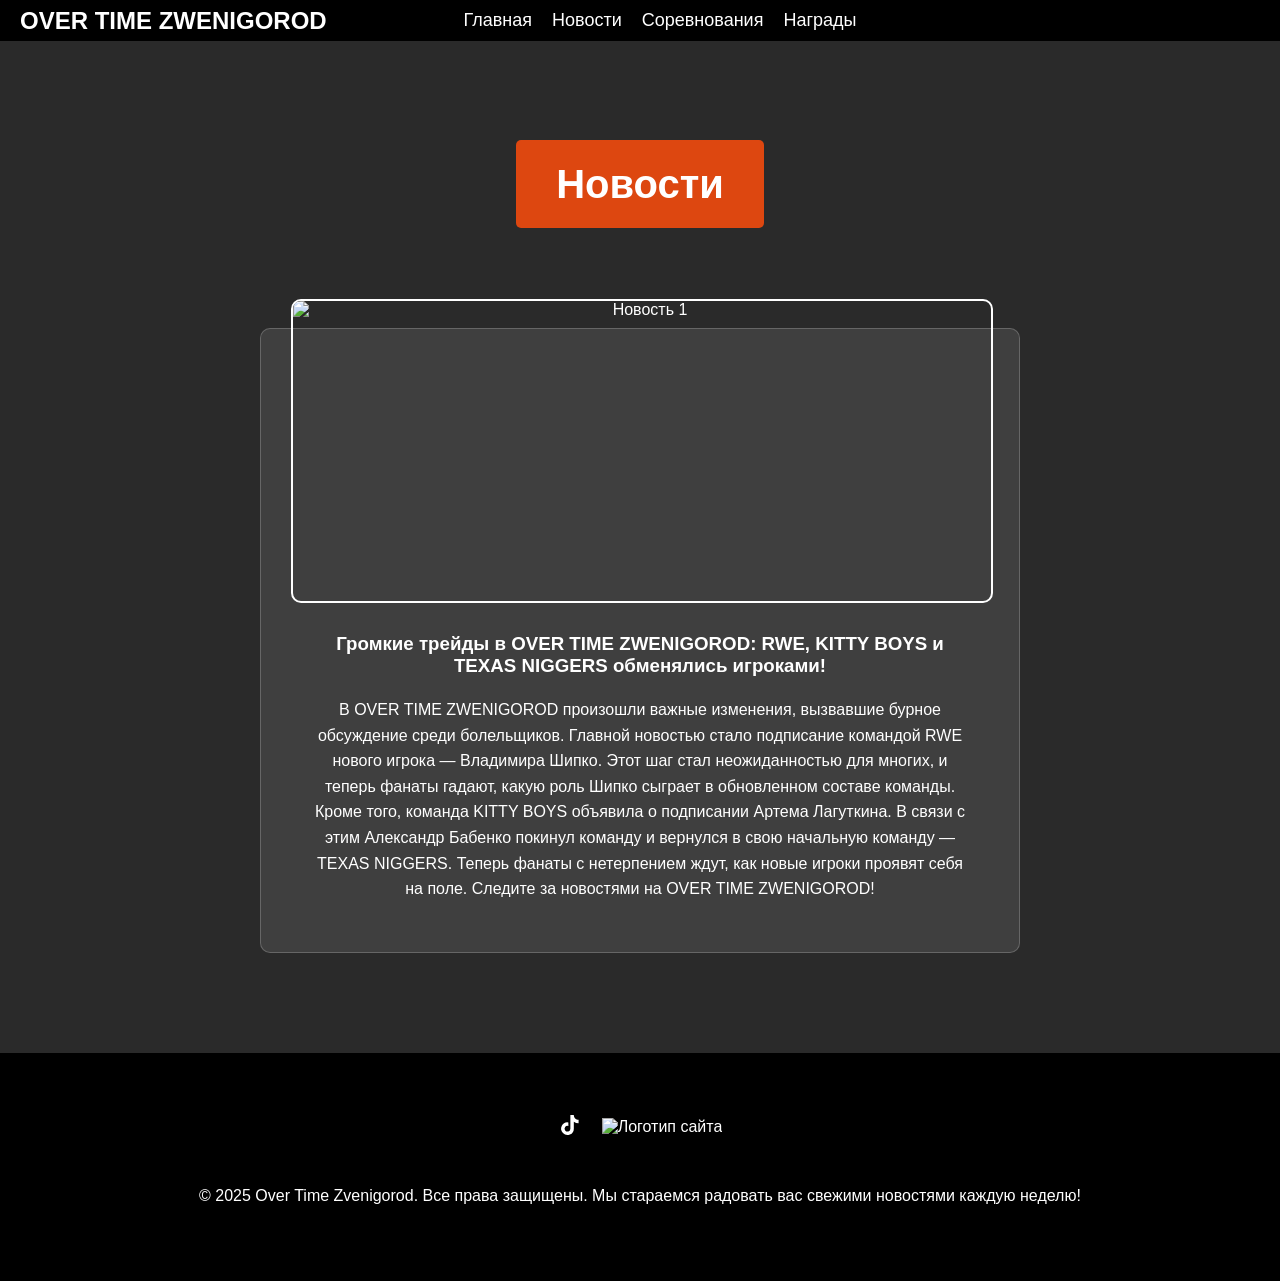
==== news/index.html @ 809737cd "Update index.html" ====
<!DOCTYPE html>
<html lang="ru">
<head>
    <!-- Основные метатеги -->
    <meta charset="UTF-8">
    <meta name="viewport" content="width=device-width, initial-scale=1.0">
    <title>Новости - Over Time Zvenigorod</title>
    <meta name="description" content="Официальный сайт баскетбольной лиги Over Time Zvenigorod. Расписание матчей, турнирная таблица, новости и результаты.">
    <meta name="keywords" content="Over Time Zvenigorod, OTZ, баскетбол, расписание матчей, турнирная таблица, новости, результаты, баскетбольная лига">
    <meta name="author" content="Over Time Zvenigorod">

    <!-- Open Graph метатеги для соцсетей и поисковиков -->
    <meta property="og:title" content="Over Time Zvenigorod - Баскетбольная лига">
    <meta property="og:description" content="Официальный сайт баскетбольной лиги Over Time Zvenigorod. Расписание матчей, турнирная таблица, новости и результаты.">
    <meta property="og:image" content="https://otz2025.github.io/otz2025/img/OTZ3.png"> <!-- Укажите полный URL логотипа -->
    <meta property="og:url" content="https://otz2025.github.io/otz2025/news/">
    <meta property="og:type" content="website">

    <!-- Twitter Card метатеги -->
    <meta name="twitter:card" content="summary_large_image">
    <meta name="twitter:title" content="Over Time Zvenigorod - Баскетбольная лига">
    <meta name="twitter:description" content="Официальный сайт баскетбольной лиги Over Time Zvenigorod. Расписание матчей, турнирная таблица, новости и результаты.">
    <meta name="twitter:image" content="https://otz2025.github.io/otz2025/img/OTZ3.png"> <!-- Укажите полный URL логотипа -->

    <!-- Фавиконка -->
    <link rel="icon" type="image/png" href="/otz2025/img/OTZ3.png">

    <!-- Каноническая ссылка -->
    <link rel="canonical" href="https://otz2025.github.io/otz2025/news/">

    <!-- Подтверждение для Google Search Console -->
    <meta name="google-site-verification" content="8HjvCESaYUgIvvERAwoEaYd3x6xdpR_ccWMwwkwgoA4" />

    <!-- Подтверждение для Яндекс.Вебмастер -->
    <meta name="yandex-verification" content="143713e69ae2928c" />

    <meta charset="UTF-8">
    <meta name="viewport" content="width=device-width, initial-scale=1.0">

    <style>
        /* Общие стили */
        body {
            font-family: Arial, sans-serif;
            margin: 0;
            padding: 0;
            background-color: #2a2a2a;
            color: white;
            display: flex;
            flex-direction: column;
            min-height: 100vh;
        }

        /* Фиксированное меню */
        header {
            position: fixed;
            top: 0;
            width: 100%;
            background-color: rgba(0, 0, 0, 1);
            display: flex;
            justify-content: center;
            align-items: center;
            padding: 10px 20px;
            z-index: 1000;
            transition: background-color 0.3s ease;
        }

        header.scrolled {
            background-color: rgba(0, 0, 0, 0.7);
        }

        header .logo {
            position: absolute;
            left: 20px;
            font-size: 24px;
            font-weight: bold;
            color: white;
        }

        header nav {
            display: flex;
            gap: 20px;
            justify-content: center; /* Центрирование по горизонтали */
            align-items: center; /* Центрирование по вертикали */
            margin: 0 auto; /* Центрирование навигации */
        }

        header nav a {
            color: white;
            text-decoration: none;
            font-size: 18px !important; /* Добавлено !important */
            transition: color 0.3s ease;
            white-space: nowrap; /* Запрет переноса текста */
        }

        header nav a:hover {
            color: #ccc;
        }

        /* Основной контент */
        .content {
            padding: 40px 20px;
            max-width: 1200px;
            margin: 0 auto;
            padding-top: 100px;
            flex: 1;
            box-sizing: border-box;
            text-align: center; /* Центрирование содержимого по горизонтали */
        }

        .content h2 {
            font-size: 40px;
            margin: 40px auto 40px; /* Увеличенный отступ сверху */
            line-height: 1.2;
            display: inline-block; /* Чтобы прямоугольник был по ширине текста */
            padding: 20px 40px; /* Отступы для текста */
            background-color: #dd4710; /* Цвет прямоугольника */
            border-radius: 5px; /* Закругленные углы */
        }

        /* Блок с новостями */
        .news {
            display: flex;
            flex-wrap: wrap;
            gap: 40px;
            margin-bottom: 60px;
            justify-content: center;
        }

        .news-item {
            background-color: rgba(255, 255, 255, 0.1);
            padding: 30px;
            border-radius: 10px;
            border: 1px solid rgba(255, 255, 255, 0.2);
            width: calc(100% - 40px);
            max-width: 800px;
            box-sizing: border-box;
            margin-top: 60px;
            text-align: center; /* Центрирование текста внутри блока новости */
        }

        .news-item img {
            width: 100%;
            height: 300px;
            border-radius: 10px;
            border: 2px solid white;
            object-fit: cover;
            margin: -60px auto 30px;
            display: block;
        }

        .news-item .text {
            padding: 0 20px;
            text-align: center; /* Центрирование текста внутри блока новости */
        }

        .news-item h3 {
            text-align: center; /* Центрирование заголовка */
            margin-bottom: 20px; /* Отступ снизу для заголовка */
        }

        .news-item p {
            line-height: 1.6;
            font-size: 16px;
            margin-bottom: 20px;
        }

        /* Футер */
        footer {
            background-color: #000;
            padding: 60px 20px;
            width: 100%;
            box-sizing: border-box;
            margin-top: auto;
        }

        .footer-content {
            max-width: 1200px;
            margin: 0 auto;
            display: flex;
            flex-direction: column;
            align-items: center;
            gap: 30px;
            text-align: center;
        }

        .social-links {
            display: flex;
            gap: 20px;
            align-items: center; /* Выравнивание иконок по центру */
        }

        .social-links a {
            color: white;
            text-decoration: none;
            transition: transform 0.3s ease, opacity 0.3s ease;
        }

        .social-links a:hover {
            transform: scale(1.1); /* Увеличение при наведении */
            opacity: 0.8; /* Легкое затемнение */
        }

        .social-links img {
            width: 24px;
            height: 24px;
        }

        /* Адаптация для мобильных */
        @media (max-width: 768px) {
            header {
                flex-direction: column;
                padding: 10px;
            }

            header .logo {
                position: static;
                margin-bottom: 10px;
                text-align: center; /* Центрирование логотипа */
            }

            header nav {
                flex-direction: row; /* Горизонтальное расположение пунктов меню */
                gap: 10px;
                align-items: center; /* Центрирование пунктов меню */
            }

            .content {
                padding-top: 120px;
                padding-bottom: 40px;
            }

            .content h2 {
                font-size: 32px;
                margin: 60px auto 30px; /* Увеличенный отступ сверху для мобильных */
                padding: 15px 30px; /* Уменьшенные отступы для мобильных */
            }

            .news-item {
                width: 100%;
                margin-top: 40px;
                padding: 20px;
            }

            .news-item img {
                height: 200px;
                margin: -40px auto 20px;
            }

            footer {
                padding: 40px 15px;
            }
        }

        @media (max-width: 480px) {
            header nav {
                gap: 8px; /* Уменьшение отступов между пунктами меню */
            }

            .content {
                padding-top: 100px;
                padding: 20px;
            }
            
            .content h2 {
                font-size: 28px;
                margin: 80px auto 20px; /* Еще больше отступ сверху для маленьких экранов */
                padding: 10px 20px; /* Уменьшенные отступы для мобильных */
            }
            
            .news-item {
                margin-top: 30px;
                padding: 15px;
            }
            
            .news-item .text {
                padding: 0 10px;
            }
        }
    </style>
</head>
<body>
    <header id="header">
        <div class="logo">OVER TIME ZWENIGOROD</div>
        <nav>
            <a href="/otz2025/">Главная</a>
            <a href="/otz2025/news">Новости</a>
            <a href="/otz2025/table">Соревнования</a>
            <a href="/OverTimeZwenigorod/teams">Награды</a>
            <!--<a href="/OverTimeZwenigorod/teams">Команды</a>-->
        </nav>
    </header>

    <div class="content">
        <h2>Новости</h2>
        <div class="news">
            <div class="news-item">
                <img src="/otz2025/img/NEWS2.png" alt="Новость 1">
                <div class="text">
                    <h3>Громкие трейды в OVER TIME ZWENIGOROD: RWE, KITTY BOYS и TEXAS NIGGERS обменялись игроками!</h3>
                    <p>В OVER TIME ZWENIGOROD произошли важные изменения, вызвавшие бурное обсуждение среди болельщиков. Главной новостью стало подписание командой RWE нового игрока — Владимира Шипко. Этот шаг стал неожиданностью для многих, и теперь фанаты гадают, какую роль Шипко сыграет в обновленном составе команды.  

Кроме того, команда KITTY BOYS объявила о подписании Артема Лагуткина. В связи с этим Александр Бабенко покинул команду и вернулся в свою начальную команду — TEXAS NIGGERS. Теперь фанаты с нетерпением ждут, как новые игроки проявят себя на поле. Следите за новостями на OVER TIME ZWENIGOROD!</p>
                </div>
            </div>
            <!--<div class="news-item">
                <img src="/otz2025/img/news12.png" alt="Новость 2">
                <div class="text">
                    <h3>Новые правила лиги!</h3>
                    <p>Администрация OVER TIME ZWENIGOROD представила обновленные правила лиги. Основное изменение — возрастное ограничение: теперь играть могут только игроки, родившиеся не позже 2009 года. Исключение сделано для капитана клуба PAW PATROL, который может быть старше.

Отдельное внимание привлек Иван Карлюк, новый игрок TEXAS NIGGERS. Ему разрешили играть, несмотря на возраст, но если он начнет слишком сильно влиять на результаты команды, решение могут пересмотреть.

Похожая ситуация, возможно, складывается и в клубе KATTY BOYS. По неподтвержденным данным, в команду заявлен новый игрок — Глеб Ежов. Пока неизвестно, будет ли для него сделано исключение, как для Карлюка, но эта история уже вызывает интерес у болельщиков.

Новые правила вызвали споры среди клубов и болельщиков. Частичная отмена прошлых трейдов и исключения из правил ставят вопросы о справедливости.

Следите за новостями на OVER TIME ZWENIGOROD, чтобы быть в курсе всех обновлений!</p>
                </div>
            </div>
            <!-- Добавьте больше новостей по аналогии -->
        </div>
    </div>

    <footer>
        <div class="footer-content">
            <div class="social-links">
                <!-- Логотип TikTok -->
                <a href="https://www.tiktok.com/@otz.summer.league?_t=ZS-8uNhlZxvA0N&_r=1" target="_blank">
                    <svg xmlns="http://www.w3.org/2000/svg" width="24" height="24" viewBox="0 0 24 24" fill="white">
                        <path d="M19.589 6.686a4.793 4.793 0 0 1-3.77-4.245V2h-3.445v13.672a2.896 2.896 0 0 1-5.201 1.743l-.002-.001.002.001a2.895 2.895 0 0 1 3.183-4.51v-3.5a6.329 6.329 0 0 0-5.394 10.692 6.33 6.33 0 0 0 10.857-4.424V8.687a8.182 8.182 0 0 0 4.773 1.526V6.79a4.831 4.831 0 0 1-1.003-.104z"/>
                    </svg>
                </a>
                <!-- Ваша картинка -->
                <a href="https://t.me/pisunapidora" target="_blank">
                    <img src="/otz2025/img/TG.png" alt="Логотип сайта">
                </a>
            </div>
            <p>© 2025 Over Time Zvenigorod. Все права защищены. Мы стараемся радовать вас свежими новостями каждую неделю!</p>
        </div>
    </footer>

    <script>
        window.addEventListener('scroll', () => {
            const header = document.getElementById('header');
            header.classList.toggle('scrolled', window.scrollY > 50);
        });
    </script>
</body>
</html>
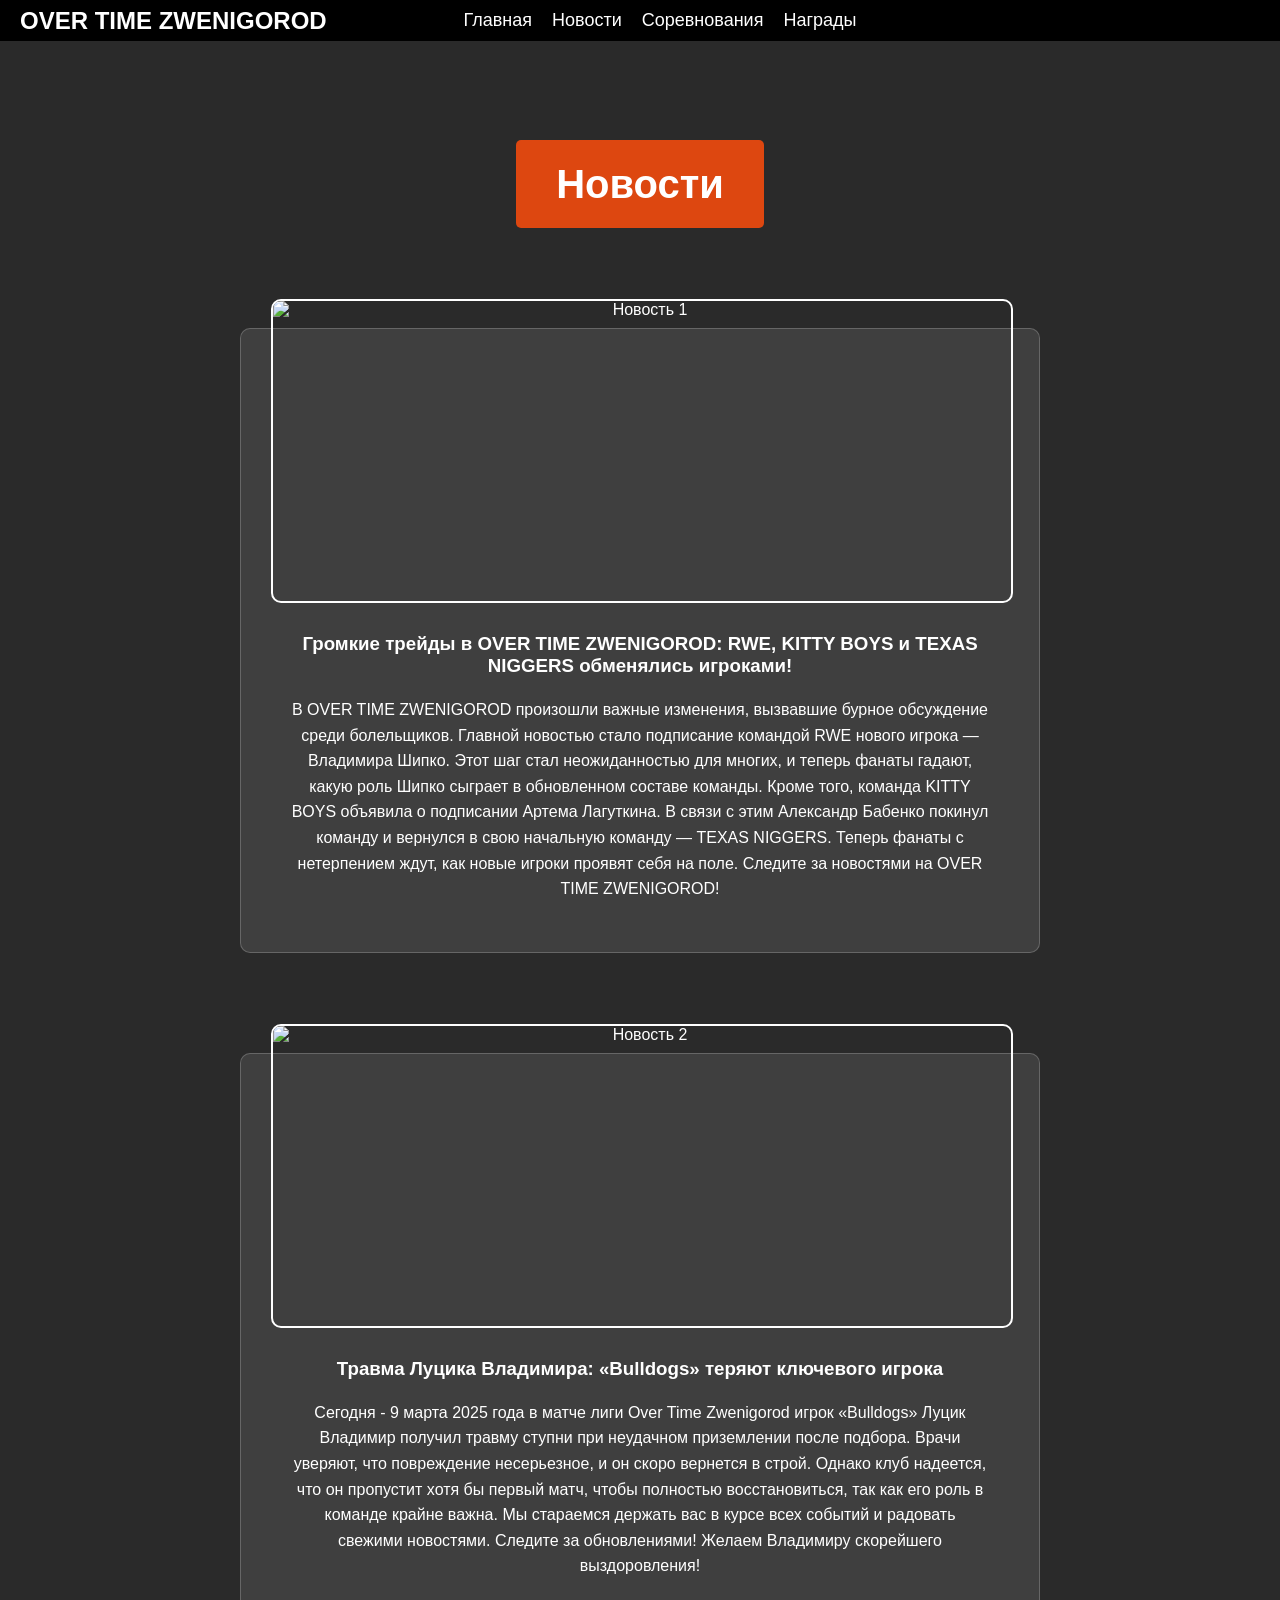
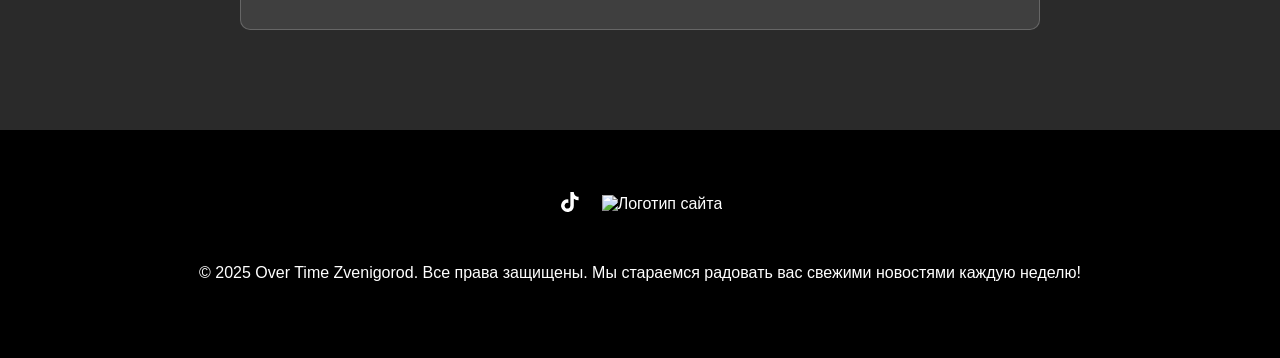
==== commit 9e735340: "Update index.html" ====
--- a/news/index.html
+++ b/news/index.html
@@ -285,7 +285,7 @@
             <a href="/otz2025/">Главная</a>
             <a href="/otz2025/news">Новости</a>
             <a href="/otz2025/table">Соревнования</a>
-            <a href="/OverTimeZwenigorod/teams">Награды</a>
+            <a href="/otz2025/reward">Награды</a>
             <!--<a href="/OverTimeZwenigorod/teams">Команды</a>-->
         </nav>
     </header>
@@ -302,19 +302,13 @@
 Кроме того, команда KITTY BOYS объявила о подписании Артема Лагуткина. В связи с этим Александр Бабенко покинул команду и вернулся в свою начальную команду — TEXAS NIGGERS. Теперь фанаты с нетерпением ждут, как новые игроки проявят себя на поле. Следите за новостями на OVER TIME ZWENIGOROD!</p>
                 </div>
             </div>
-            <!--<div class="news-item">
-                <img src="/otz2025/img/news12.png" alt="Новость 2">
+            <div class="news-item">
+                <img src="/otz2025/img/news1.png" alt="Новость 2">
                 <div class="text">
-                    <h3>Новые правила лиги!</h3>
-                    <p>Администрация OVER TIME ZWENIGOROD представила обновленные правила лиги. Основное изменение — возрастное ограничение: теперь играть могут только игроки, родившиеся не позже 2009 года. Исключение сделано для капитана клуба PAW PATROL, который может быть старше.
-
-Отдельное внимание привлек Иван Карлюк, новый игрок TEXAS NIGGERS. Ему разрешили играть, несмотря на возраст, но если он начнет слишком сильно влиять на результаты команды, решение могут пересмотреть.
-
-Похожая ситуация, возможно, складывается и в клубе KATTY BOYS. По неподтвержденным данным, в команду заявлен новый игрок — Глеб Ежов. Пока неизвестно, будет ли для него сделано исключение, как для Карлюка, но эта история уже вызывает интерес у болельщиков.
-
-Новые правила вызвали споры среди клубов и болельщиков. Частичная отмена прошлых трейдов и исключения из правил ставят вопросы о справедливости.
-
-Следите за новостями на OVER TIME ZWENIGOROD, чтобы быть в курсе всех обновлений!</p>
+                    <h3>Травма Луцика Владимира: «Bulldogs» теряют ключевого игрока</h3>
+                    <p>Сегодня - 9 марта 2025 года в матче лиги Over Time Zwenigorod игрок «Bulldogs» Луцик Владимир получил травму ступни при неудачном приземлении после подбора. Врачи уверяют, что повреждение несерьезное, и он скоро вернется в строй. Однако клуб надеется, что он пропустит хотя бы первый матч, чтобы полностью восстановиться, так как его роль в команде крайне важна.  
+
+Мы стараемся держать вас в курсе всех событий и радовать свежими новостями. Следите за обновлениями! Желаем Владимиру скорейшего выздоровления!</p>
                 </div>
             </div>
             <!-- Добавьте больше новостей по аналогии -->
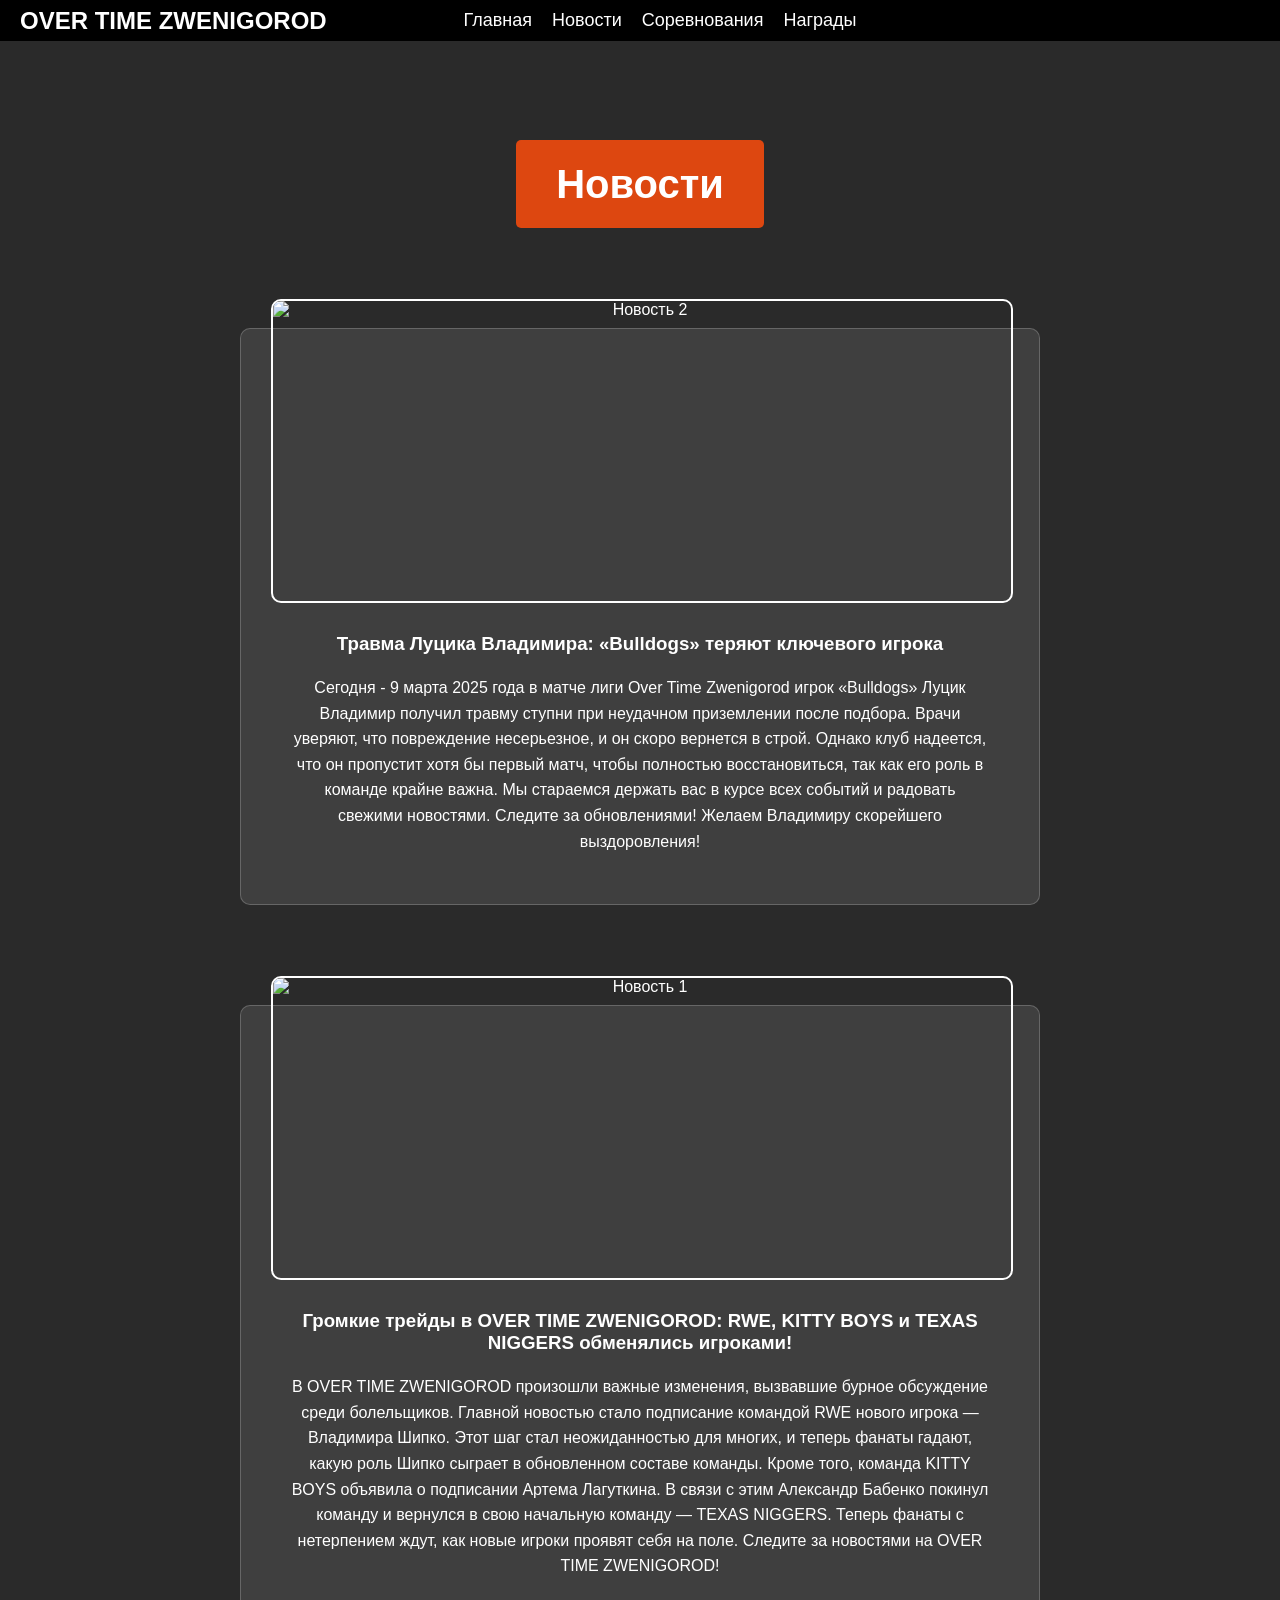
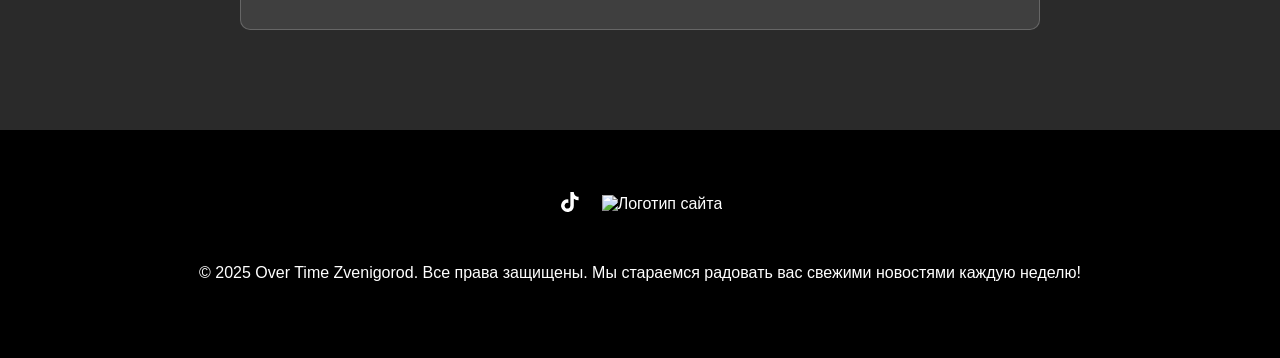
==== commit cd84b4f1: "Update index.html" ====
--- a/news/index.html
+++ b/news/index.html
@@ -294,21 +294,22 @@
         <h2>Новости</h2>
         <div class="news">
             <div class="news-item">
+                <img src="/otz2025/img/IMG_0937.jpeg" alt="Новость 2">
+                <div class="text">
+                    <h3>Травма Луцика Владимира: «Bulldogs» теряют ключевого игрока</h3>
+                    <p>Сегодня - 9 марта 2025 года в матче лиги Over Time Zwenigorod игрок «Bulldogs» Луцик Владимир получил травму ступни при неудачном приземлении после подбора. Врачи уверяют, что повреждение несерьезное, и он скоро вернется в строй. Однако клуб надеется, что он пропустит хотя бы первый матч, чтобы полностью восстановиться, так как его роль в команде крайне важна.  
+
+Мы стараемся держать вас в курсе всех событий и радовать свежими новостями. Следите за обновлениями! Желаем Владимиру скорейшего выздоровления!</p>
+                </div>
+            </div>
+            
+            <div class="news-item">
                 <img src="/otz2025/img/NEWS2.png" alt="Новость 1">
                 <div class="text">
                     <h3>Громкие трейды в OVER TIME ZWENIGOROD: RWE, KITTY BOYS и TEXAS NIGGERS обменялись игроками!</h3>
                     <p>В OVER TIME ZWENIGOROD произошли важные изменения, вызвавшие бурное обсуждение среди болельщиков. Главной новостью стало подписание командой RWE нового игрока — Владимира Шипко. Этот шаг стал неожиданностью для многих, и теперь фанаты гадают, какую роль Шипко сыграет в обновленном составе команды.  
 
 Кроме того, команда KITTY BOYS объявила о подписании Артема Лагуткина. В связи с этим Александр Бабенко покинул команду и вернулся в свою начальную команду — TEXAS NIGGERS. Теперь фанаты с нетерпением ждут, как новые игроки проявят себя на поле. Следите за новостями на OVER TIME ZWENIGOROD!</p>
-                </div>
-            </div>
-            <div class="news-item">
-                <img src="/otz2025/img/news1.png" alt="Новость 2">
-                <div class="text">
-                    <h3>Травма Луцика Владимира: «Bulldogs» теряют ключевого игрока</h3>
-                    <p>Сегодня - 9 марта 2025 года в матче лиги Over Time Zwenigorod игрок «Bulldogs» Луцик Владимир получил травму ступни при неудачном приземлении после подбора. Врачи уверяют, что повреждение несерьезное, и он скоро вернется в строй. Однако клуб надеется, что он пропустит хотя бы первый матч, чтобы полностью восстановиться, так как его роль в команде крайне важна.  
-
-Мы стараемся держать вас в курсе всех событий и радовать свежими новостями. Следите за обновлениями! Желаем Владимиру скорейшего выздоровления!</p>
                 </div>
             </div>
             <!-- Добавьте больше новостей по аналогии -->
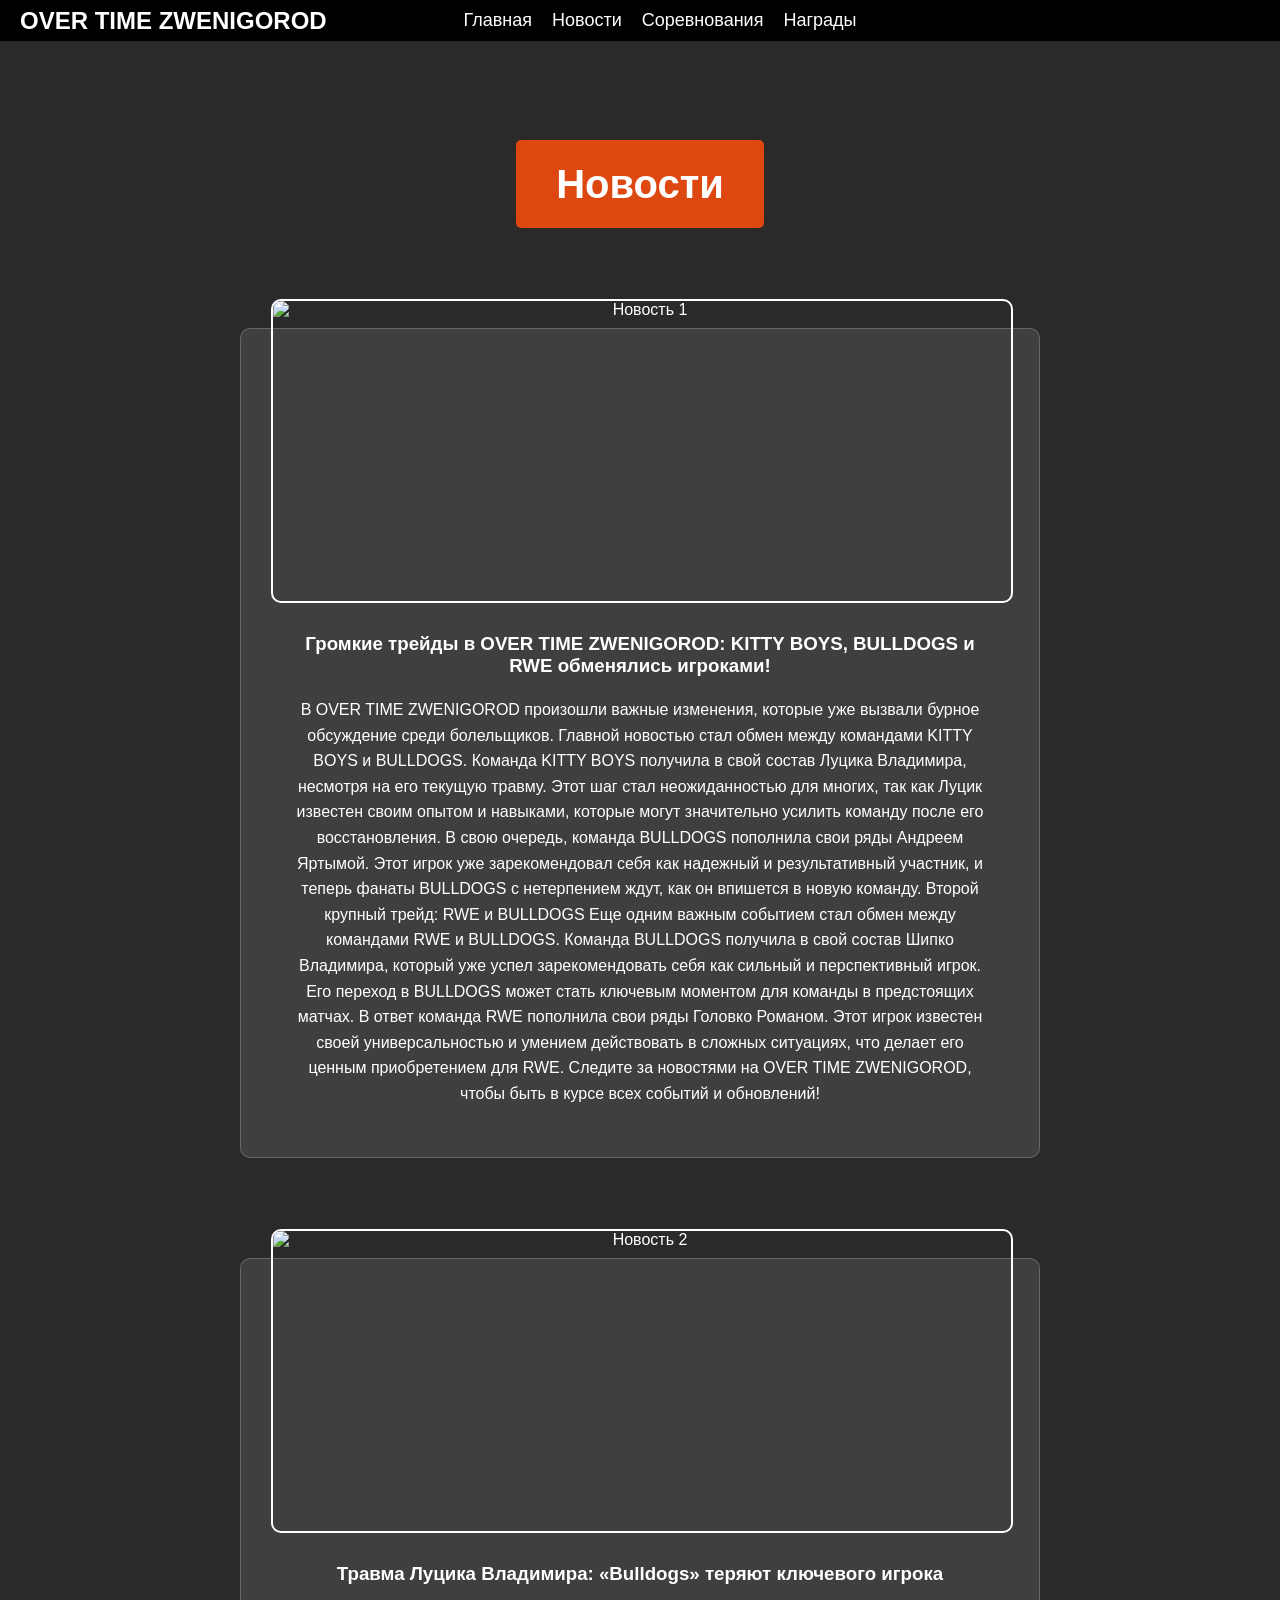
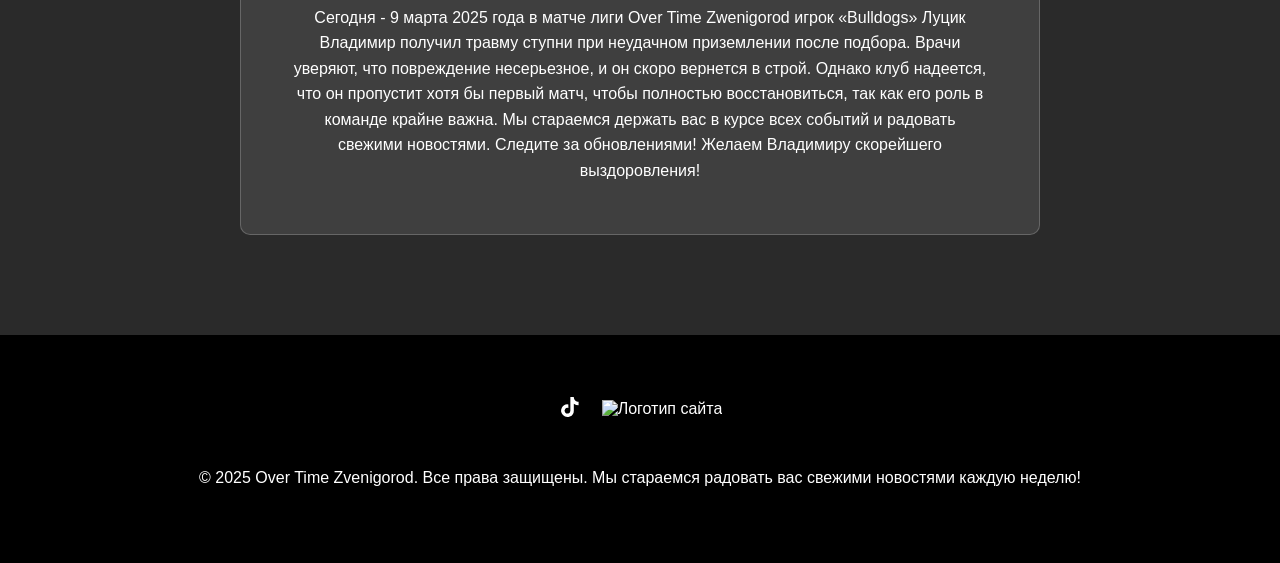
==== commit acefeecf: "Update index.html" ====
--- a/news/index.html
+++ b/news/index.html
@@ -293,6 +293,26 @@
     <div class="content">
         <h2>Новости</h2>
         <div class="news">
+
+            <div class="news-item">
+                <img src="/otz2025/img/NEWS2.png" alt="Новость 1">
+                <div class="text">
+                    <h3>Громкие трейды в OVER TIME ZWENIGOROD: KITTY BOYS, BULLDOGS и RWE обменялись игроками!</h3>
+                    <p>В OVER TIME ZWENIGOROD произошли важные изменения, которые уже вызвали бурное обсуждение среди болельщиков. Главной новостью стал обмен между командами KITTY BOYS и BULLDOGS.
+
+Команда KITTY BOYS получила в свой состав Луцика Владимира, несмотря на его текущую травму. Этот шаг стал неожиданностью для многих, так как Луцик известен своим опытом и навыками, которые могут значительно усилить команду после его восстановления.
+
+В свою очередь, команда BULLDOGS пополнила свои ряды Андреем Яртымой. Этот игрок уже зарекомендовал себя как надежный и результативный участник, и теперь фанаты BULLDOGS с нетерпением ждут, как он впишется в новую команду.
+
+Второй крупный трейд: RWE и BULLDOGS
+Еще одним важным событием стал обмен между командами RWE и BULLDOGS.
+
+Команда BULLDOGS получила в свой состав Шипко Владимира, который уже успел зарекомендовать себя как сильный и перспективный игрок. Его переход в BULLDOGS может стать ключевым моментом для команды в предстоящих матчах.
+
+В ответ команда RWE пополнила свои ряды Головко Романом. Этот игрок известен своей универсальностью и умением действовать в сложных ситуациях, что делает его ценным приобретением для RWE. Следите за новостями на OVER TIME ZWENIGOROD, чтобы быть в курсе всех событий и обновлений!</p>
+                </div>
+            </div>
+            
             <div class="news-item">
                 <img src="/otz2025/img/IMG_0937.jpeg" alt="Новость 2">
                 <div class="text">
@@ -303,15 +323,6 @@
                 </div>
             </div>
             
-            <div class="news-item">
-                <img src="/otz2025/img/NEWS2.png" alt="Новость 1">
-                <div class="text">
-                    <h3>Громкие трейды в OVER TIME ZWENIGOROD: RWE, KITTY BOYS и TEXAS NIGGERS обменялись игроками!</h3>
-                    <p>В OVER TIME ZWENIGOROD произошли важные изменения, вызвавшие бурное обсуждение среди болельщиков. Главной новостью стало подписание командой RWE нового игрока — Владимира Шипко. Этот шаг стал неожиданностью для многих, и теперь фанаты гадают, какую роль Шипко сыграет в обновленном составе команды.  
-
-Кроме того, команда KITTY BOYS объявила о подписании Артема Лагуткина. В связи с этим Александр Бабенко покинул команду и вернулся в свою начальную команду — TEXAS NIGGERS. Теперь фанаты с нетерпением ждут, как новые игроки проявят себя на поле. Следите за новостями на OVER TIME ZWENIGOROD!</p>
-                </div>
-            </div>
             <!-- Добавьте больше новостей по аналогии -->
         </div>
     </div>
